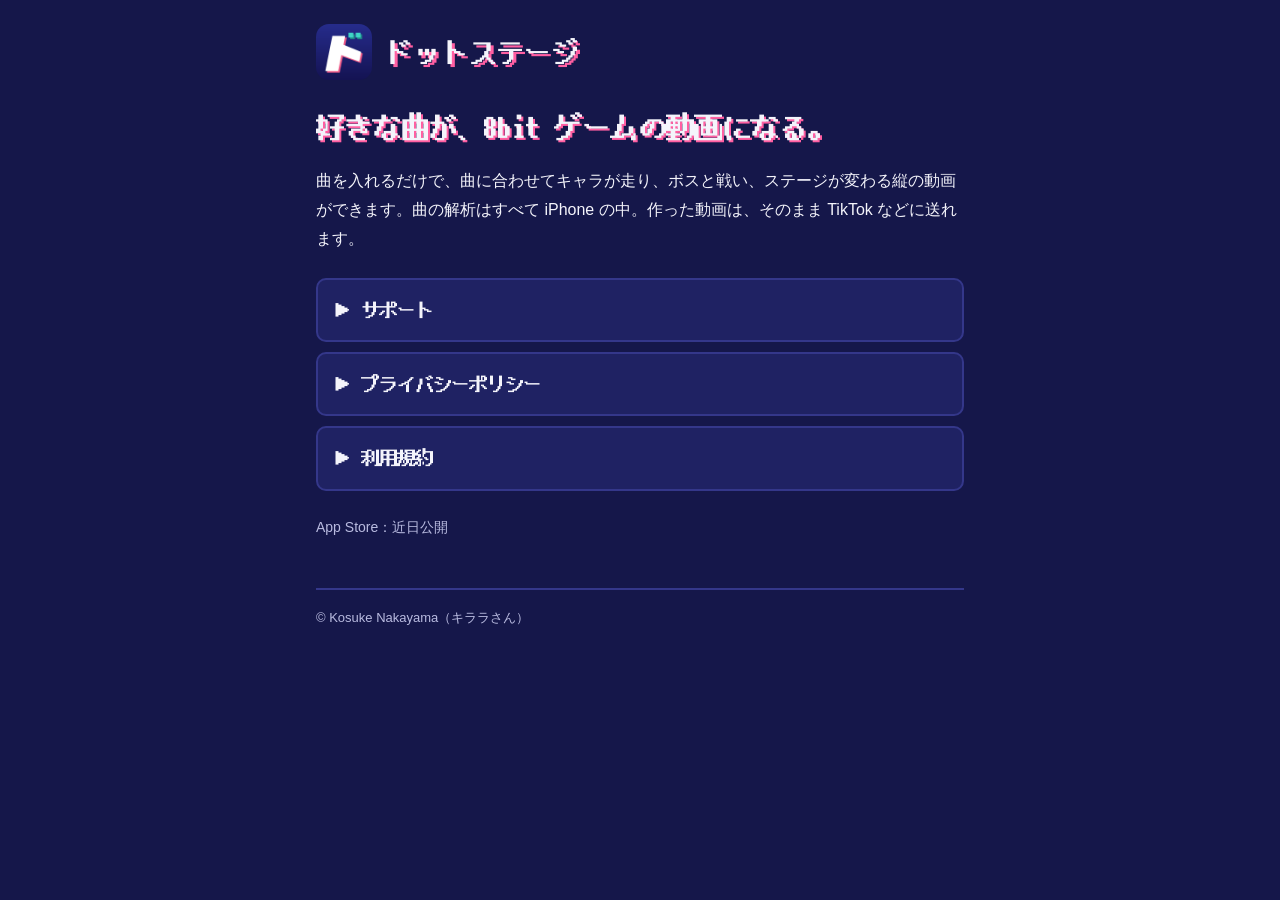
==== index.html @ dce0e2f5 "ドットステージのサイトとお知らせ（はじめ） プライバシーポリシー・サポート・利用規約・入口のページと、アプリが読む notice.json。  Co-Authored-By: Claude Opus " ====
<!doctype html>
<html lang="ja">
<head>
<meta charset="utf-8">
<meta name="viewport" content="width=device-width, initial-scale=1">
<title>ドットステージ</title>
<meta name="description" content="好きな曲が 8bit ゲームの動画になる iPhone アプリ">
<link rel="stylesheet" href="style.css">
<link rel="icon" href="icon.png">
</head>
<body>
<div class="wrap">
<header><img src="icon.png" alt=""><span class="logo">ドットステージ</span></header>

<h1>好きな曲が、8bit ゲームの動画になる。</h1>
<p>曲を入れるだけで、曲に合わせてキャラが走り、ボスと戦い、ステージが変わる縦の動画ができます。曲の解析はすべて iPhone の中。作った動画は、そのまま TikTok などに送れます。</p>

<nav class="pages">
<a href="support.html">▶ サポート</a>
<a href="privacy.html">▶ プライバシーポリシー</a>
<a href="terms.html">▶ 利用規約</a>
</nav>

<p class="sub">App Store：近日公開</p>

<footer><span>© Kosuke Nakayama（キララさん）</span></footer>
</div>
</body>
</html>
---- style.css ----
/* ドットステージのサイト（お知らせ・プライバシーポリシー・サポート・利用規約）。色はアプリのアイコン（紺の地・白・ピンクの影・水色） */
@font-face { font-family: "PixelMplus12B"; src: url("fonts/PixelMplus12-Bold.ttf") format("truetype"); font-display: swap; }
:root { --bg: #15174a; --panel: #1f2263; --text: #f4f4fb; --sub: #b9bbe0; --pink: #ff5fa2; --cyan: #5fd7ff; --line: #34378a; }
* { box-sizing: border-box; }
html { -webkit-text-size-adjust: 100%; }
body { margin: 0; background: var(--bg); color: var(--text); font: 16px/1.8 -apple-system, "Hiragino Sans", "Hiragino Kaku Gothic ProN", "Noto Sans JP", sans-serif; }
a { color: var(--cyan); }
.wrap { max-width: 680px; margin: 0 auto; padding: 24px 16px 64px; }
header { display: flex; align-items: center; gap: 14px; margin-bottom: 28px; }
header img { width: 56px; height: 56px; border-radius: 13px; image-rendering: auto; }
header a { color: inherit; text-decoration: none; display: flex; align-items: center; gap: 14px; }
.logo { font-family: "PixelMplus12B", monospace; font-size: 26px; letter-spacing: 0.06em; text-shadow: 3px 3px 0 var(--pink); }
h1 { font-family: "PixelMplus12B", monospace; font-size: 28px; line-height: 1.4; margin: 8px 0 20px; text-shadow: 2px 2px 0 var(--pink); }
h2 { font-family: "PixelMplus12B", monospace; font-size: 20px; line-height: 1.5; margin: 36px 0 10px; padding-left: 10px; border-left: 6px solid var(--cyan); }
h3 { font-size: 17px; margin: 24px 0 6px; }
p, li { color: var(--text); }
.sub { color: var(--sub); font-size: 14px; }
ul { padding-left: 1.3em; }
.card { background: var(--panel); border: 2px solid var(--line); border-radius: 10px; padding: 14px 16px; margin: 14px 0; }
nav.pages { display: grid; gap: 10px; margin: 24px 0; }
nav.pages a { display: block; background: var(--panel); border: 2px solid var(--line); border-radius: 10px; padding: 14px 16px; color: var(--text); text-decoration: none; font-family: "PixelMplus12B", monospace; font-size: 18px; }
nav.pages a:hover, nav.pages a:focus { border-color: var(--cyan); }
footer { margin-top: 48px; padding-top: 16px; border-top: 2px solid var(--line); color: var(--sub); font-size: 13px; display: flex; flex-wrap: wrap; gap: 8px 16px; }
footer a { color: var(--sub); }
.todo { background: #5a2140; color: #ffd6e7; padding: 0 4px; border-radius: 3px; }
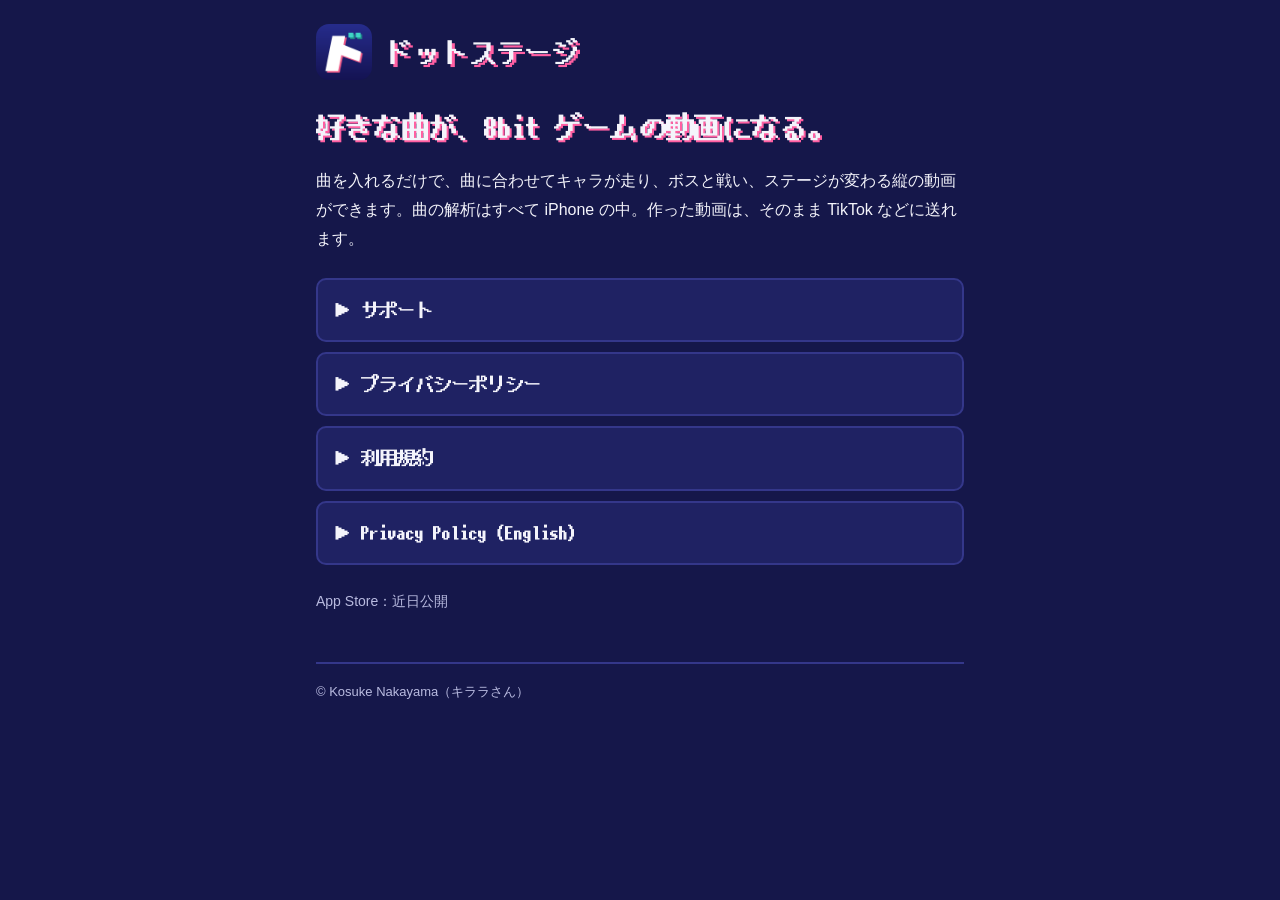
==== commit b0730fc7: "プライバシーポリシーに、使われ方の数字で届く物と追跡の許可を書き足す。英語のページと app-ads.txt を足す" ====
--- a/index.html
+++ b/index.html
@@ -19,6 +19,7 @@
 <a href="support.html">▶ サポート</a>
 <a href="privacy.html">▶ プライバシーポリシー</a>
 <a href="terms.html">▶ 利用規約</a>
+<a href="privacy-en.html" lang="en">▶ Privacy Policy (English)</a>
 </nav>
 
 <p class="sub">App Store：近日公開</p>
